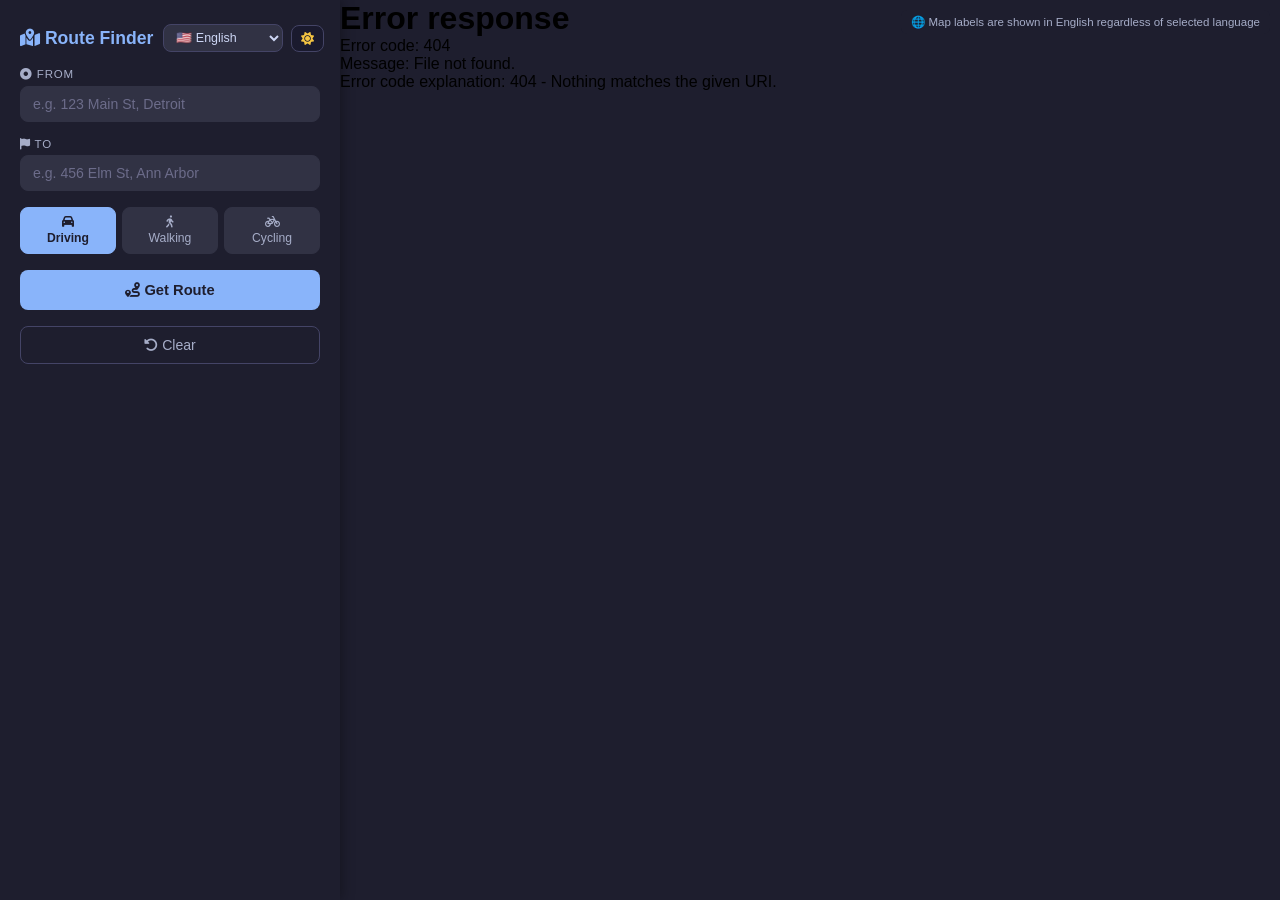
==== index.html @ d03ab87f "Restructure: standalone index.html, static assets in static/" ====
<!DOCTYPE html>
<html lang="en">
<head>
  <meta charset="UTF-8"/>
  <meta name="viewport" content="width=device-width, initial-scale=1.0"/>
  <title>Destination Map</title>
  <link rel="stylesheet" href="/static/style.css"/>
  <link rel="stylesheet" href="https://cdnjs.cloudflare.com/ajax/libs/font-awesome/6.5.0/css/all.min.css"/>
  <!-- Translations must load before the script block below -->
  <script src="/static/translations.js"></script>
</head>
<body>

  <!-- Full-screen map built by Folium in app.py; filled in by JS on load -->
  <div id="map-container"></div>
  <!-- Loading overlay shown while route is being calculated -->
  <div id="map-loading" class="hidden">
    <div class="loading-box">
      <i class="fa fa-spinner fa-spin"></i>
      <span id="txt-loading">Calculating route...</span>
    </div>
  </div>

  <!-- Floating note over the map (top-right) -->
  <div id="map-note">🌐 Map labels are shown in English regardless of selected language</div>

  <!-- Sidebar: bottom sheet on mobile, left panel on desktop -->
  <div id="sidebar">

    <!-- Tap this bar on mobile to collapse/expand the sidebar -->
    <div id="sheet-handle">
      <div class="handle-bar"></div>
    </div>

    <!-- Title, language picker, and theme toggle -->
    <div id="top-bar">
      <h1 id="txt-title"><i class="fa fa-map-location-dot"></i> Route Finder</h1>
      <div style="display:flex;gap:8px;align-items:center">
        <select id="lang-select" title="Language">
          <option value="en">🇺🇸 English</option>
          <option value="es">🇪🇸 Español</option>
          <option value="fr">🇫🇷 Français</option>
          <option value="ar">🇸🇦 العربية</option>
          <option value="eg">🇪🇬 مصري</option>
          <option value="zh">🇨🇳 中文</option>
          <option value="de">🇩🇪 Deutsch</option>
          <option value="pt">🇧🇷 Português</option>
          <option value="ja">🇯🇵 日本語</option>
          <option value="ko">🇰🇷 한국어</option>
          <option value="ru">🇷🇺 Русский</option>
          <option value="uk">🇺🇦 Українська</option>
        </select>
        <button id="theme-toggle" title="Toggle theme"><i class="fa fa-sun"></i></button>
      </div>
    </div>

    <!-- Origin address input with autocomplete -->
    <div class="input-group">
      <label id="txt-from"><i class="fa fa-circle-dot"></i> From</label>
      <input id="origin" type="text" placeholder="e.g. 123 Main St, Detroit" autocomplete="off"/>
      <ul id="origin-suggestions" class="suggestions hidden"></ul>
    </div>

    <!-- Destination address input with autocomplete -->
    <div class="input-group">
      <label id="txt-to"><i class="fa fa-flag"></i> To</label>
      <input id="destination" type="text" placeholder="e.g. 456 Elm St, Ann Arbor" autocomplete="off"/>
      <ul id="destination-suggestions" class="suggestions hidden"></ul>
    </div>

    <!-- Driving / Walking / Cycling mode selector -->
    <div class="mode-toggle">
      <button class="mode-btn active" data-mode="driving"><i class="fa fa-car"></i> <span id="txt-driving">Driving</span></button>
      <button class="mode-btn" data-mode="walking"><i class="fa fa-person-walking"></i> <span id="txt-walking">Walking</span></button>
      <button class="mode-btn" data-mode="cycling"><i class="fa fa-bicycle"></i> <span id="txt-cycling">Cycling</span></button>
    </div>

    <button id="go-btn"><i class="fa fa-route"></i> <span id="txt-get-route">Get Route</span></button>
    <button id="clear-btn"><i class="fa fa-rotate-left"></i> <span id="txt-clear">Clear</span></button>

    <!-- Result stats — hidden until a route is returned -->
    <div id="result" class="hidden">
      <div class="stat"><i class="fa fa-road"></i> <span id="distance"></span> <button id="unit-toggle" class="unit-btn">km</button></div>
      <div class="stat"><i class="fa fa-clock"></i> <span id="duration"></span></div>
      <div id="alt-info" class="alt-info hidden"></div>
    </div>

    <div id="error-msg" class="hidden"></div>
  </div>

  <script>
    // ── App state ──
    let mode = "driving", useKm = false, distKm, distMi, currentLang = "en";
    const chosen = {}; // Stores pre-resolved lat/lon when user picks an autocomplete suggestion

    // ── Load the default world map on first page load ──
    function loadDefaultMap() {
      fetch("/map").then(r => r.text()).then(html => {
        document.getElementById("map-container").innerHTML = html;
      });
    }
    loadDefaultMap();

    // ── Clear / Reset button ──
    document.getElementById("clear-btn").addEventListener("click", () => {
      // Clear inputs
      document.getElementById("origin").value = "";
      document.getElementById("destination").value = "";
      // Clear saved autocomplete coords
      chosen.origin = null;
      chosen.destination = null;
      // Hide results and errors
      document.getElementById("result").classList.add("hidden");
      document.getElementById("error-msg").classList.add("hidden");
      document.getElementById("alt-info").classList.add("hidden");
      // Reset distance/duration state
      distKm = null; distMi = null;
      // Reload default world map
      loadDefaultMap();
    });

    // ── Mobile bottom sheet: tap handle to open/close ──
    let sheetOpen = true;
    document.getElementById("sheet-handle").addEventListener("click", () => {
      sheetOpen = !sheetOpen;
      document.getElementById("sidebar").classList.toggle("collapsed", !sheetOpen);
    });

    // ── Language selector ──
    const langSelect = document.getElementById("lang-select");
    langSelect.addEventListener("change", () => applyLang(langSelect.value));

    function applyLang(code) {
      currentLang = code;
      const t = TRANSLATIONS[code];
      // Arabic/Egyptian: flip text direction inside sidebar only, not the whole page
      const isRTL = (code === "ar" || code === "eg");
      document.documentElement.lang = code;
      document.getElementById("sidebar").style.direction = isRTL ? "rtl" : "ltr";
      // Update all translatable UI text
      document.getElementById("txt-title").innerHTML  = `<i class="fa fa-map-location-dot"></i> ${t.title}`;
      document.getElementById("txt-from").innerHTML   = `<i class="fa fa-circle-dot"></i> ${t.from}`;
      document.getElementById("txt-to").innerHTML     = `<i class="fa fa-flag"></i> ${t.to}`;
      document.getElementById("origin").placeholder      = t.fromPH;
      document.getElementById("destination").placeholder = t.toPH;
      document.getElementById("txt-driving").textContent  = t.driving;
      document.getElementById("txt-walking").textContent  = t.walking;
      document.getElementById("txt-cycling").textContent  = t.cycling;
      document.getElementById("txt-get-route").textContent = t.getRoute;
      document.getElementById("unit-toggle").textContent  = useKm ? t.toggleKm : t.toggleMi;
      if (distKm != null) showDist();
    }

    // ── Travel mode buttons ──
    document.querySelectorAll(".mode-btn").forEach(b => b.addEventListener("click", () => {
      document.querySelectorAll(".mode-btn").forEach(x => x.classList.remove("active"));
      b.classList.add("active");
      mode = b.dataset.mode;
    }));

    // ── km / mi toggle ──
    document.getElementById("unit-toggle").addEventListener("click", () => {
      useKm = !useKm;
      document.getElementById("unit-toggle").textContent =
        useKm ? TRANSLATIONS[currentLang].toggleKm : TRANSLATIONS[currentLang].toggleMi;
      if (distKm != null) showDist();
    });

    function showDist() {
      const t = TRANSLATIONS[currentLang];
      document.getElementById("distance").textContent =
        useKm ? `${distKm} ${t.toggleKm}` : `${distMi} ${t.toggleMi}`;
    }

    // ── Autocomplete: fetch suggestions as the user types ──
    ["origin", "destination"].forEach(id => {
      const inp  = document.getElementById(id);
      const list = document.getElementById(`${id}-suggestions`);
      let timer;

      inp.addEventListener("input", () => {
        chosen[id] = null; // Clear saved coords when user edits the field
        clearTimeout(timer);
        const q = inp.value.trim();
        if (q.length < 3) { list.innerHTML = ""; list.classList.add("hidden"); return; }
        // Debounce: wait 300ms after user stops typing before hitting the API
        timer = setTimeout(async () => {
          try {
            const items = await fetch(`/suggest?q=${encodeURIComponent(q)}`).then(r => r.json());
            list.innerHTML = "";
            if (!items.length) { list.classList.add("hidden"); return; }
            items.forEach(item => {
              const li = document.createElement("li");
              li.textContent = item.label;
              li.onclick = () => {
                inp.value = item.label;
                chosen[id] = item; // Save lat/lon so /route skips geocoding
                list.innerHTML = "";
                list.classList.add("hidden");
              };
              list.appendChild(li);
            });
            list.classList.remove("hidden");
          } catch { list.classList.add("hidden"); }
        }, 300);
      });

      inp.addEventListener("keydown", e => { if (e.key === "Enter") getRoute(); });
      // Close dropdown when clicking anywhere else
      document.addEventListener("click", e => {
        if (!inp.contains(e.target) && !list.contains(e.target)) list.classList.add("hidden");
      });
    });

    // ── Route fetch: sends inputs to Flask, gets back map HTML + stats ──
    document.getElementById("go-btn").addEventListener("click", getRoute);

    async function getRoute() {
      const t   = TRANSLATIONS[currentLang];
      const o   = document.getElementById("origin").value.trim();
      const d   = document.getElementById("destination").value.trim();
      const err = document.getElementById("error-msg");
      err.classList.add("hidden");
      document.getElementById("result").classList.add("hidden");

      if (!o || !d) { showErr(t.errBoth); return; }

      const btn = document.getElementById("go-btn");
      const loader = document.getElementById("map-loading");
      btn.disabled = true;
      btn.innerHTML = `<i class="fa fa-spinner fa-spin"></i> ${t.routing}`;
      loader.classList.remove("hidden");

      try {
        const res = await fetch("/route", {
          method: "POST",
          headers: {"Content-Type": "application/json"},
          body: JSON.stringify({
            origin: o, destination: d, mode,
            origin_coords: chosen.origin,           // Pass pre-resolved coords if available
            destination_coords: chosen.destination
          })
        });
        const data = await res.json();
        if (!res.ok) { showErr(data.error || t.errGeneric); return; }

        // Replace map iframe with the newly rendered route map
        document.getElementById("map-container").innerHTML = data.map_html;
        distKm = data.distance_km;
        distMi = data.distance_mi;
        showDist();

        const h = Math.floor(data.duration_min / 60), m = data.duration_min % 60;
        document.getElementById("duration").textContent = h ? `${h} hr ${m} min` : `${m} min`;

        const alt = document.getElementById("alt-info");
        if (data.alt_count > 0) {
          alt.textContent = t.altRoute(data.alt_count);
          alt.classList.remove("hidden");
        } else alt.classList.add("hidden");

        document.getElementById("result").classList.remove("hidden");
      } catch {
        showErr(TRANSLATIONS[currentLang].errNetwork);
      } finally {
        btn.disabled = false;
        btn.innerHTML = `<i class="fa fa-route"></i> ${TRANSLATIONS[currentLang].getRoute}`;
        loader.classList.add("hidden");
      }
    }

    // ── Dark / Light theme toggle ──
    let isDark = true;
    const themeBtn = document.getElementById("theme-toggle");

    function applyTheme() {
      if (isDark) {
        document.body.classList.remove("light");
        themeBtn.innerHTML = '<i class="fa fa-sun"></i>';  // Sun icon = click to go light
      } else {
        document.body.classList.add("light");
        themeBtn.innerHTML = '<i class="fa fa-moon"></i>'; // Moon icon = click to go dark
      }
    }

    themeBtn.addEventListener("click", () => { isDark = !isDark; applyTheme(); });
    applyTheme(); // Set initial theme on page load

    function showErr(msg) {
      const el = document.getElementById("error-msg");
      el.textContent = msg;
      el.classList.remove("hidden");
    }
  </script>
</body>
</html>
---- static/style.css ----
*{box-sizing:border-box;margin:0;padding:0}

body{display:flex;flex-direction:column;height:100vh;font-family:"Segoe UI",sans-serif;background:#1e1e2e}

/* ── Map: fixed fullscreen on mobile, flex panel on desktop ── */
#map-container{position:fixed;inset:0;z-index:0}
#map-container iframe,#map-container>div{width:100vw!important;height:100vh!important}

/* ── Floating note top-right of map ── */
#map-note{position:fixed;top:10px;right:10px;background:rgba(30,30,46,0.75);color:#a6adc8;font-size:.72rem;padding:5px 10px;border-radius:6px;pointer-events:none;z-index:100}

/* ── Sidebar: bottom sheet on mobile ── */
#sidebar{
  position:fixed;bottom:0;left:0;right:0;
  background:#1e1e2e;color:#cdd6f4;
  border-radius:16px 16px 0 0;
  box-shadow:0 -4px 20px rgba(0,0,0,.4);
  z-index:200;
  display:flex;flex-direction:column;gap:14px;
  padding:0 18px 20px;
  transition:transform .3s ease;
  /* Only take up as much height as content needs */
  max-height:fit-content;
  overflow-y:auto;
}

/* Collapsed: only handle + title bar visible above bottom */
#sidebar.collapsed{transform:translateY(calc(100% - 56px))}

/* ── Drag handle (mobile only) ── */
#sheet-handle{width:100%;display:flex;flex-direction:column;align-items:center;padding:10px 0 4px;cursor:pointer;flex-shrink:0}
#sheet-handle .handle-bar{width:40px;height:4px;border-radius:2px;background:#444466;margin-bottom:8px}

/* ── Top bar: title + language + theme ── */
#top-bar{width:100%;display:flex;align-items:center;justify-content:space-between;gap:10px}
#top-bar h1{font-size:1.1rem;color:#89b4fa;white-space:nowrap}

/* ── Language selector ── */
#lang-select{background:#313244;color:#cdd6f4;border:1px solid #444466;border-radius:8px;padding:5px 8px;font-size:.78rem;cursor:pointer;outline:none}
#lang-select:hover{border-color:#89b4fa}

/* ── Theme toggle ── */
#theme-toggle{background:#1a1a2e;border:1px solid #444466;color:#f5c542;border-radius:8px;padding:5px 9px;cursor:pointer;font-size:.82rem;transition:all .2s}
#theme-toggle:hover{border-color:#f5c542}

/* ── Address inputs ── */
.input-group{position:relative;width:100%}
.input-group label{display:block;font-size:.72rem;text-transform:uppercase;letter-spacing:.8px;color:#a6adc8;margin-bottom:5px}
.input-group input{width:100%;padding:9px 12px;border-radius:8px;border:1px solid #313244;background:#313244;color:#cdd6f4;font-size:.88rem;outline:none;transition:border .2s}
.input-group input:focus{border-color:#89b4fa}
.input-group input::placeholder{color:#6c6c8a}

/* ── Autocomplete dropdown ── */
.suggestions{position:absolute;width:100%;list-style:none;background:#242436;border:1px solid #444466;border-radius:8px;margin-top:4px;max-height:180px;overflow-y:auto;z-index:300}
.suggestions.hidden{display:none}
.suggestions li{padding:9px 12px;font-size:.8rem;color:#cdd6f4;cursor:pointer;border-bottom:1px solid #313244;line-height:1.4}
.suggestions li:last-child{border-bottom:none}
.suggestions li:hover{background:#313244;color:#89b4fa}

/* ── Travel mode buttons ── */
.mode-toggle{display:flex;gap:6px;width:100%}
.mode-btn{flex:1;padding:8px 4px;border:1px solid #313244;border-radius:8px;background:#313244;color:#a6adc8;font-size:.76rem;cursor:pointer;transition:all .2s;display:flex;flex-direction:column;align-items:center;gap:3px}
.mode-btn:hover{border-color:#89b4fa;color:#cdd6f4}
.mode-btn.active{background:#89b4fa;color:#1e1e2e;border-color:#89b4fa;font-weight:600}

/* ── Clear button ── */
#clear-btn{width:100%;padding:10px;border-radius:8px;border:1px solid #444466;background:transparent;color:#a6adc8;font-size:.88rem;cursor:pointer;transition:all .2s}
#clear-btn:hover{border-color:#f38ba8;color:#f38ba8}
body.light #clear-btn{border-color:#d0d0dd;color:#888}
body.light #clear-btn:hover{border-color:#e05c78;color:#e05c78}

/* ── Map loading overlay ── */
#map-loading{position:fixed;inset:0;z-index:150;display:flex;align-items:center;justify-content:center;background:rgba(0,0,0,.35);backdrop-filter:blur(2px)}
#map-loading .loading-box{background:#1e1e2e;color:#cdd6f4;padding:16px 28px;border-radius:12px;font-size:.95rem;display:flex;align-items:center;gap:12px;box-shadow:0 4px 20px rgba(0,0,0,.4)}
#map-loading .loading-box i{color:#89b4fa;font-size:1.1rem}
body.light #map-loading .loading-box{background:#f7f7f7;color:#2e2e3e}
body.light #map-loading .loading-box i{color:#3a6bc4}
#go-btn{width:100%;padding:12px;border-radius:8px;border:none;background:#89b4fa;color:#1e1e2e;font-size:.92rem;font-weight:700;cursor:pointer;transition:background .2s,transform .1s}
#go-btn:hover{background:#b4d0fb}
#go-btn:active{transform:scale(.98)}
#go-btn:disabled{opacity:.6;cursor:not-allowed}

/* ── Route result stats ── */
#result{display:flex;flex-direction:column;gap:8px;width:100%}
.stat{display:flex;align-items:center;gap:8px;background:#313244;padding:8px 12px;border-radius:8px;font-size:.88rem}
.stat i{color:#89b4fa;width:14px;text-align:center}
.unit-btn{background:#45475a;border:none;color:#cdd6f4;font-size:.72rem;padding:2px 7px;border-radius:5px;cursor:pointer;transition:background .2s}
.unit-btn:hover{background:#89b4fa;color:#1e1e2e}
.alt-info{width:100%;font-size:.78rem;color:#a6adc8;padding:4px 0 0 2px}
#error-msg{width:100%;background:#f38ba8;color:#1e1e2e;padding:9px 14px;border-radius:8px;font-size:.83rem;font-weight:500}

.hidden{display:none!important}

/* ── Light theme overrides ── */
body.light{background:#f0f0f0}
body.light #sidebar{background:#f7f7f7;color:#2e2e3e;box-shadow:0 -4px 20px rgba(0,0,0,.15)}
body.light #sheet-handle .handle-bar{background:#c0c0cc}
body.light #top-bar h1{color:#3a6bc4}
body.light .input-group label{color:#555570}
body.light .input-group input{background:#e8e8ee;border-color:#d0d0dd;color:#2e2e3e}
body.light .input-group input:focus{border-color:#3a6bc4}
body.light .input-group input::placeholder{color:#9999aa}
body.light .suggestions{background:#f0f0f5;border-color:#d0d0dd}
body.light .suggestions li{color:#2e2e3e;border-bottom-color:#e0e0e8}
body.light .suggestions li:hover{background:#e4e4ef;color:#3a6bc4}
body.light .mode-btn{background:#e8e8ee;border-color:#d0d0dd;color:#555570}
body.light .mode-btn:hover{border-color:#3a6bc4;color:#2e2e3e}
body.light .mode-btn.active{background:#3a6bc4;color:#fff;border-color:#3a6bc4}
body.light #go-btn{background:#3a6bc4;color:#fff}
body.light #go-btn:hover{background:#5585d4}
body.light .stat{background:#e8e8ee;color:#2e2e3e}
body.light .stat i{color:#3a6bc4}
body.light .unit-btn{background:#d0d0dd;color:#2e2e3e}
body.light .unit-btn:hover{background:#3a6bc4;color:#fff}
body.light .alt-info{color:#666680}
body.light #lang-select{background:#e8e8ee;border-color:#d0d0dd;color:#2e2e3e}
body.light #lang-select:hover{border-color:#3a6bc4}
body.light #theme-toggle{background:#d0e4f7;border-color:#3a6bc4;color:#3a6bc4}
body.light #theme-toggle:hover{background:#3a6bc4;color:#fff}
body.light #map-note{background:rgba(240,240,240,.85);color:#555570}
body.light #error-msg{background:#e05c78;color:#fff}

/* ── Desktop: sidebar becomes fixed left panel ── */
@media(min-width:700px){
  body{flex-direction:row}
  #map-container{position:relative;inset:unset;flex:1;height:100vh;order:2}
  #map-container iframe,#map-container>div{width:100%!important;height:100%!important}
  #map-note{position:absolute}
  #sidebar{position:relative;inset:unset;width:340px;min-width:300px;border-radius:0;max-height:100vh;box-shadow:2px 0 12px rgba(0,0,0,.3);padding:24px 20px;gap:16px;order:1;transform:none!important}
  #sheet-handle{display:none}
}
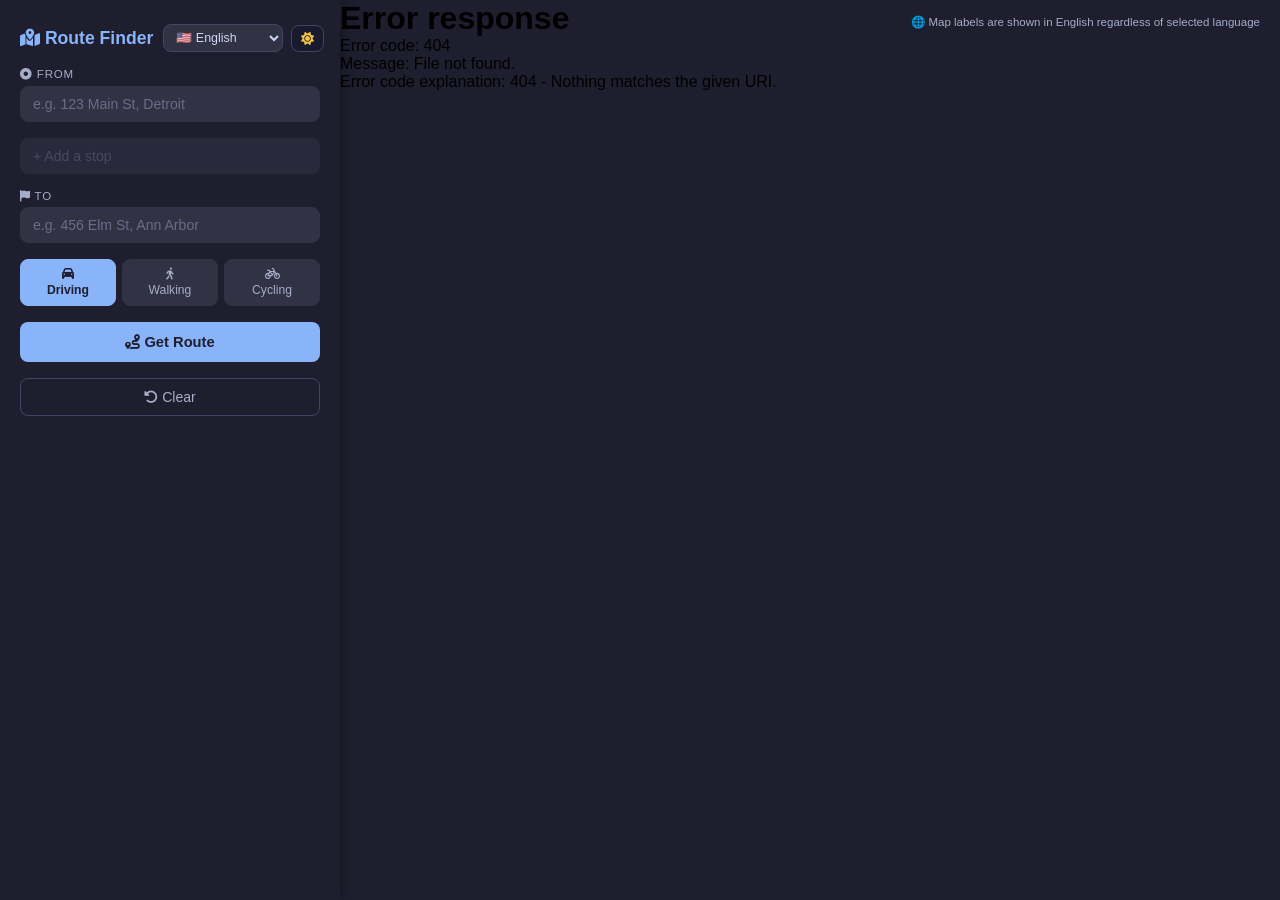
==== commit 513914f3: "Add multi-stop routing support" ====
--- a/index.html
+++ b/index.html
@@ -61,6 +61,10 @@
       <ul id="origin-suggestions" class="suggestions hidden"></ul>
     </div>
 
+    <!-- Optional stops between From and To. Starts with one faded placeholder row;
+         typing into it activates it and spawns a fresh placeholder row underneath. -->
+    <div id="stops-container"></div>
+
     <!-- Destination address input with autocomplete -->
     <div class="input-group">
       <label id="txt-to"><i class="fa fa-flag"></i> To</label>
@@ -100,6 +104,95 @@
       });
     }
     loadDefaultMap();
+
+    // ── Optional stops between From and To ──
+    let stopCounter = 0;
+    const chosenStops = {}; // stopId -> pre-resolved {label, lat, lon} from autocomplete
+
+    function addStopRow(isPlaceholder) {
+      const id = `stop-${stopCounter++}`;
+      const container = document.getElementById("stops-container");
+
+      const row = document.createElement("div");
+      row.className = "input-group stop-row" + (isPlaceholder ? " stop-placeholder" : "");
+      row.dataset.stopId = id;
+      row.innerHTML = `
+        <input type="text" class="stop-input" placeholder="${TRANSLATIONS[currentLang].addStop}" autocomplete="off"/>
+        <button type="button" class="remove-stop hidden" title="Remove stop"><i class="fa fa-xmark"></i></button>
+        <ul class="suggestions hidden"></ul>
+      `;
+      container.appendChild(row);
+
+      const inp = row.querySelector(".stop-input");
+      const list = row.querySelector(".suggestions");
+      const removeBtn = row.querySelector(".remove-stop");
+      let activated = !isPlaceholder;
+      let timer;
+
+      removeBtn.addEventListener("click", () => {
+        delete chosenStops[id];
+        row.remove();
+      });
+
+      inp.addEventListener("input", () => {
+        chosenStops[id] = null; // Clear saved coords when user edits the field
+
+        // First keystroke in a placeholder row activates it and spawns the next one
+        if (!activated && inp.value.trim().length > 0) {
+          activated = true;
+          row.classList.remove("stop-placeholder");
+          removeBtn.classList.remove("hidden");
+          addStopRow(true);
+        }
+
+        clearTimeout(timer);
+        const q = inp.value.trim();
+        if (q.length < 3) { list.innerHTML = ""; list.classList.add("hidden"); return; }
+        timer = setTimeout(async () => {
+          try {
+            const items = await fetch(`/suggest?q=${encodeURIComponent(q)}`).then(r => r.json());
+            list.innerHTML = "";
+            if (!items.length) { list.classList.add("hidden"); return; }
+            items.forEach(item => {
+              const li = document.createElement("li");
+              li.textContent = item.label;
+              li.onclick = () => {
+                inp.value = item.label;
+                chosenStops[id] = item;
+                list.innerHTML = "";
+                list.classList.add("hidden");
+              };
+              list.appendChild(li);
+            });
+            list.classList.remove("hidden");
+          } catch { list.classList.add("hidden"); }
+        }, 300);
+      });
+
+      inp.addEventListener("keydown", e => { if (e.key === "Enter") getRoute(); });
+      document.addEventListener("click", e => {
+        if (!inp.contains(e.target) && !list.contains(e.target)) list.classList.add("hidden");
+      });
+    }
+
+    function resetStops() {
+      document.getElementById("stops-container").innerHTML = "";
+      Object.keys(chosenStops).forEach(k => delete chosenStops[k]);
+      addStopRow(true);
+    }
+    resetStops(); // Start with one faded "+ Add a stop" row
+
+    function collectStops() {
+      const rows = document.querySelectorAll("#stops-container .stop-row");
+      const out = [];
+      rows.forEach(row => {
+        const text = row.querySelector(".stop-input").value.trim();
+        if (!text) return; // skip the still-empty trailing placeholder
+        const c = chosenStops[row.dataset.stopId];
+        out.push({ text, coords: c ? { lat: c.lat, lon: c.lon } : null });
+      });
+      return out;
+    }
 
     // ── Clear / Reset button ──
     document.getElementById("clear-btn").addEventListener("click", () => {
@@ -109,6 +202,8 @@
       // Clear saved autocomplete coords
       chosen.origin = null;
       chosen.destination = null;
+      // Clear any added stops back to a single empty placeholder row
+      resetStops();
       // Hide results and errors
       document.getElementById("result").classList.add("hidden");
       document.getElementById("error-msg").classList.add("hidden");
@@ -143,6 +238,7 @@
       document.getElementById("txt-to").innerHTML     = `<i class="fa fa-flag"></i> ${t.to}`;
       document.getElementById("origin").placeholder      = t.fromPH;
       document.getElementById("destination").placeholder = t.toPH;
+      document.querySelectorAll(".stop-input").forEach(el => el.placeholder = t.addStop);
       document.getElementById("txt-driving").textContent  = t.driving;
       document.getElementById("txt-walking").textContent  = t.walking;
       document.getElementById("txt-cycling").textContent  = t.cycling;
@@ -238,7 +334,8 @@
           body: JSON.stringify({
             origin: o, destination: d, mode,
             origin_coords: chosen.origin,           // Pass pre-resolved coords if available
-            destination_coords: chosen.destination
+            destination_coords: chosen.destination,
+            stops: collectStops()                   // Any stops added between From and To, in order
           })
         });
         const data = await res.json();
--- a/static/style.css
+++ b/static/style.css
@@ -49,6 +49,17 @@
 .input-group input{width:100%;padding:9px 12px;border-radius:8px;border:1px solid #313244;background:#313244;color:#cdd6f4;font-size:.88rem;outline:none;transition:border .2s}
 .input-group input:focus{border-color:#89b4fa}
 .input-group input::placeholder{color:#6c6c8a}
+
+/* ── Optional stops between From and To ── */
+#stops-container{display:flex;flex-direction:column;gap:14px;width:100%}
+.stop-row{position:relative}
+.stop-row input{padding-right:34px}
+.stop-row.stop-placeholder input{opacity:.55;border-style:dashed}
+.stop-row .remove-stop{position:absolute;right:8px;top:50%;transform:translateY(-50%);background:none;border:none;color:#a6adc8;cursor:pointer;font-size:.82rem;padding:4px;line-height:1}
+.stop-row .remove-stop:hover{color:#f38ba8}
+.stop-row .remove-stop.hidden{display:none}
+body.light .stop-row .remove-stop{color:#888}
+body.light .stop-row .remove-stop:hover{color:#e05c78}
 
 /* ── Autocomplete dropdown ── */
 .suggestions{position:absolute;width:100%;list-style:none;background:#242436;border:1px solid #444466;border-radius:8px;margin-top:4px;max-height:180px;overflow-y:auto;z-index:300}
